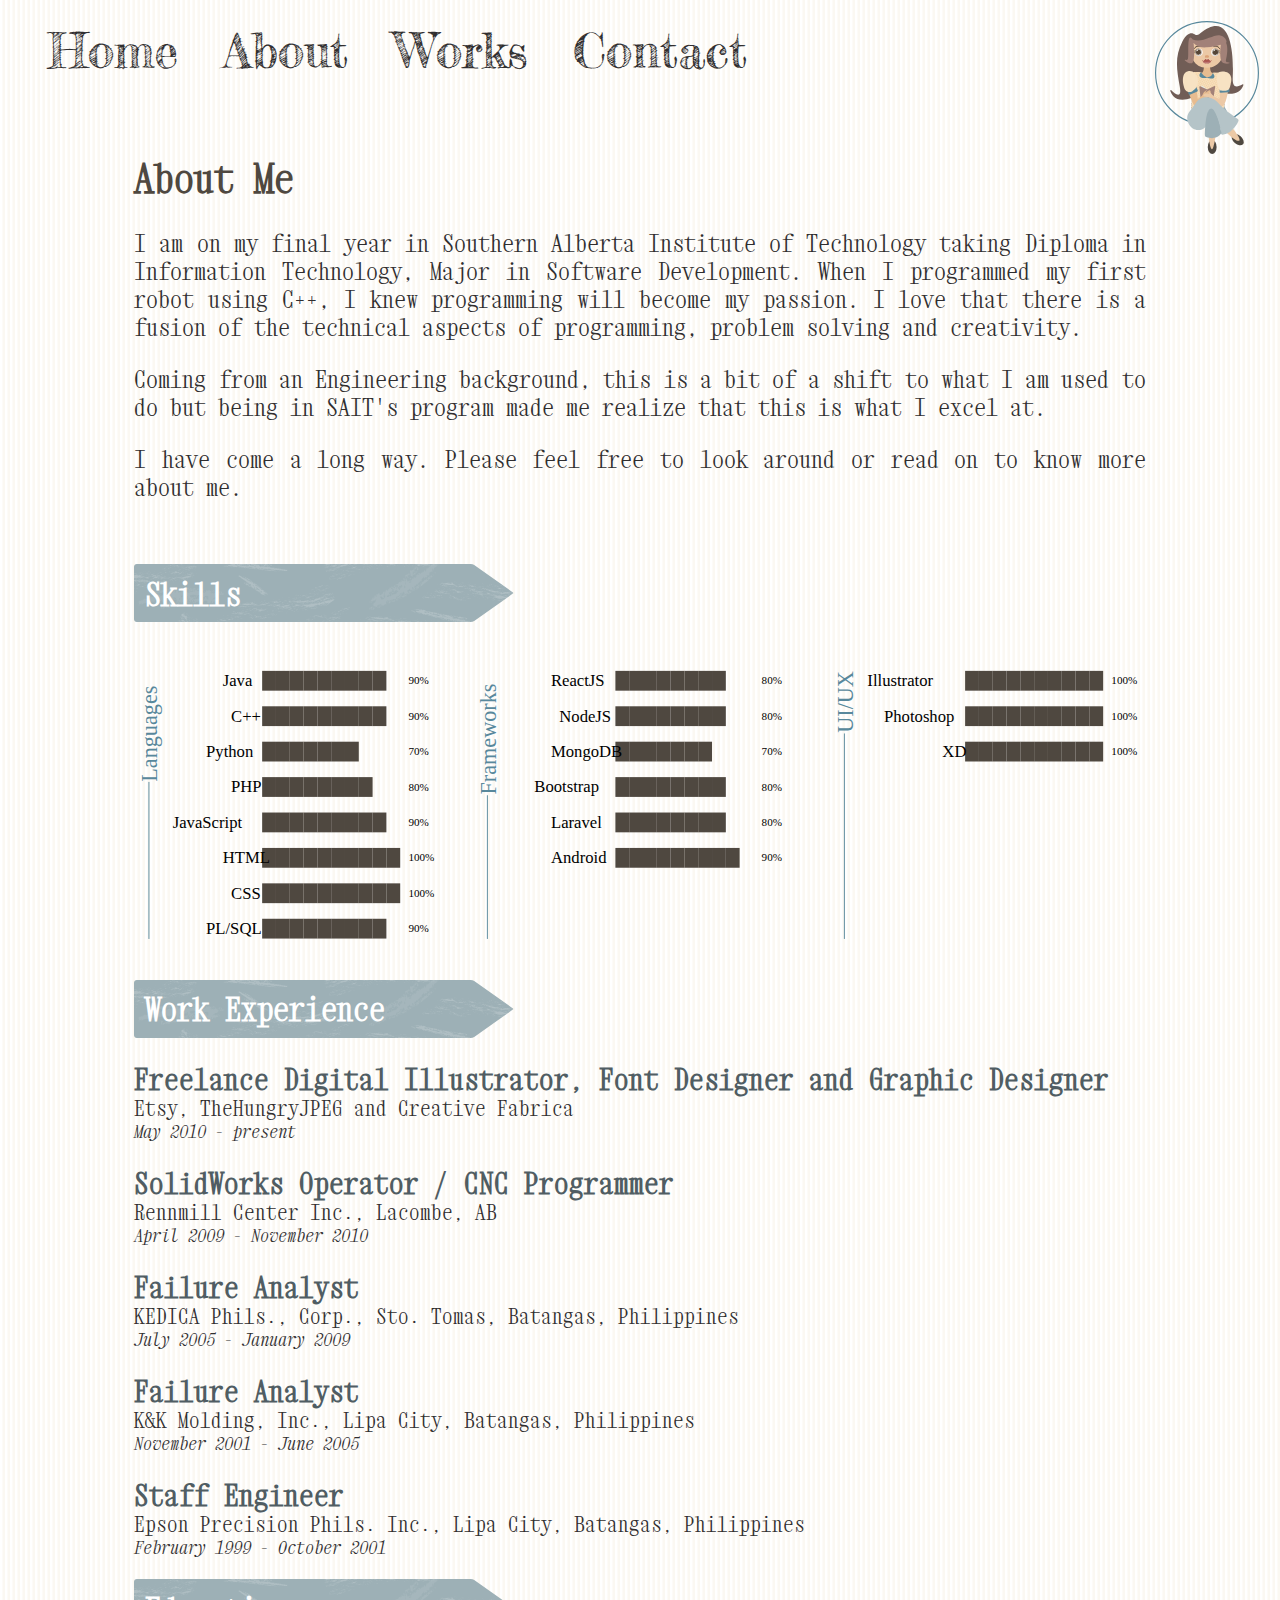
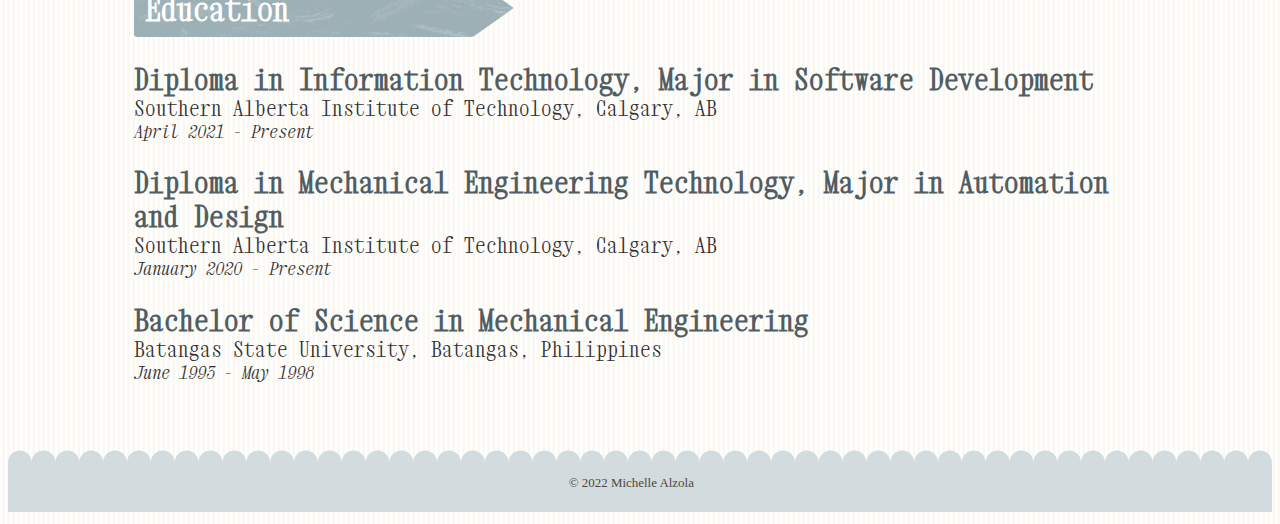
==== about.html @ a4203bce "Add files via upload" ====
<!DOCTYPE html>
<html lang="en">
<head>
    <meta charset="UTF-8">
    <meta http-equiv="X-UA-Compatible" content="IE=edge">
    <meta name="viewport" content="width=device-width, initial-scale=1.0">
    <link rel="stylesheet" href="./styles/indexstyles.css">
    <link rel="preconnect" href="https://fonts.googleapis.com">
    <link rel="preconnect" href="https://fonts.gstatic.com" crossorigin>
    <link href="https://fonts.googleapis.com/css2?family=Fredericka+the+Great&family=Xanh+Mono&display=swap" rel="stylesheet">
    <title>Michelle Alzola Portfolio</title>
</head>
<body>
    <header>
        <ul>
            <li><a href="./index.html">Home</a></li>
            <li><a href="./about.html">About</a></li>
            <li><a href="./portfolio.html">Works</a></li>
            <li><a href="./contact.html">Contact</a></li>
        </ul>        
        <img id="girl" src="./images/Girl.svg" alt="" width="104.8239">  
    </header>
    <div class="container">
        <div class="intro">
            <img id="me" src="./images/ProfilePhoto.jpg" alt="">
            <h1>About Me</h1>
            <p>I am on my final year in Southern Alberta Institute of Technology taking Diploma in Information Technology, Major in Software Development. When I programmed my first robot using C++, I knew programming will become my passion. I love that there is a fusion of the technical aspects of programming, problem solving and creativity.</p>
            <p>Coming from an Engineering background, this is a bit of a shift to what I am used to do but being in SAIT's program made me realize that this is what I excel at.</p>
            <p>I have come a long way. Please feel free to look around or read on to know more about me.</p>
            <p></p>
        </div>
        <div class="skills">
            <h1>Skills</h1>
            <img id="skills-table" src="./images/SkillsTable.svg" alt="">
        </div>

        <div class="experience">
            <h1>Work Experience</h1>
                <div class="work">                
                    <h2>Freelance Digital Illustrator, Font Designer and Graphic Designer</h2>
                    <h3><a target="_blank"  href="https://www.etsy.com/ca/shop/ElleCreatesArt">Etsy</a>, <a target="_blank"  href="https://thehungryjpeg.com/store/happy-tarsier">TheHungryJPEG</a> and <a target="_blank"  href="https://www.creativefabrica.com/designer/michelle-alzola/">Creative Fabrica</a></h3>
                    <h4>May 2010 - present</h4>
                </div>                
                <div class="work">                
                    <h2>SolidWorks Operator / CNC Programmer</h2>
                    <h3>Rennmill Center Inc., Lacombe, AB</h3>
                    <h4>April 2009 - November 2010</h4>
                </div>
                <div class="work">                
                    <h2>Failure Analyst</h2>
                    <h3>KEDICA Phils., Corp., Sto. Tomas, Batangas, Philippines</h3>
                    <h4>July 2005 - January 2009</h4>
                </div>
                <div class="work">                
                    <h2>Failure Analyst</h2>
                    <h3>K&K Molding, Inc., Lipa City, Batangas, Philippines</h3>
                    <h4>November 2001 - June 2005</h4>
                </div>
                <div class="work">                
                    <h2>Staff Engineer</h2>
                    <h3>Epson Precision Phils. Inc., Lipa City, Batangas, Philippines</h3>
                    <h4>February 1999 - October 2001</h4>
                </div>
            

        </div>
        <div class="education">
            <h1>Education</h1>
            <div class="work">                
                <h2>Diploma in Information Technology, Major in Software Development</h2>
                <h3>Southern Alberta Institute of Technology, Calgary, AB</h3>
                <h4>April 2021 - Present</h4>
            </div>
            <div class="work">                
                <h2>Diploma in Mechanical Engineering Technology, Major in Automation and Design</h2>
                <h3>Southern Alberta Institute of Technology, Calgary, AB</h3>
                <h4>January 2020 - Present</h4>
            </div>
            <div class="work">                
                <h2>Bachelor of Science in Mechanical Engineering</h2>
                <h3>Batangas State University, Batangas, Philippines</h3>
                <h4>June 1993 - May 1998</h4>
            </div>
        </div>

        <div id="footer">
            <img id="footer1" src="./images/Footer.svg" alt="">
        </div>
        
        

    </div>
    
    
</body>

</html>
---- styles/indexstyles.css ----
body
{    
    background-image: url("../images/Pattern04.png");
    background-repeat: repeat;
    color: rgb(48, 46, 47);
    font-family: 'Xanh Mono', monospace;
    text-align: justify;
    
}

header
{
    margin-bottom: 4%;
    display: inline;    
    
}

h1
{
    font-family: 'Fredericka the Great', cursive;    
}


.container
{
    padding: 0; 
    border-radius: 25px;    
    position: relative; 
       
}

.container #computer
{
    width: 100%;     
    position: absolute;   
    
}
.container #clock
{
    width: 100%;     
    position: absolute;      
    
}

.container #plant01
{
    width: 100%;     
    position: absolute;  
    z-index: -2;
}

.container #plant02
{
    width: 100%;     
    position: absolute;   
    z-index: -3;
    
}

.container #window
{
    width: 100%;     
    position: absolute;   
    z-index: -4;
    
}

.container #monitor
{
    width: 100%;     
    position: absolute;   
    z-index: 1;
    
}
.container #coffee
{
    width: 100%;     
    position: absolute;   
    z-index: 3;
    
}

header img
{
    float: right;
    margin-right: 1%;
    margin-top: 1%;
}

header h1
{
    display: inline-block;
}

ul
{
    font-family: 'Fredericka the Great', cursive;
    color: rgb(48, 46, 47);
    font-size: 300%;
    display: inline-block; 
    list-style-type: none;
    margin-top: 1%;
    width: 75%;
}

li
{
    display: inline;
    padding-right: 3%;
    
}

a
{
    text-decoration: none;
    color: rgb(48, 46, 47);
}

a:hover
{
    color: rgb(88, 136, 156);
}

a:active
{
    color: rgb(201, 56, 103);
}

.intro
{
    width: 80%;
    margin-left: auto;
    margin-right: auto; 
    font-family: 'Xanh Mono', monospace;    
}
.intro h1
{
   font-size: 250%;
   color: rgb(79, 72, 64)  ;  
   font-family: 'Xanh Mono', monospace;
   
}

.intro img
{
    width: 25%;
    float: left;
    margin-right: 3%;
    border-radius: 15px;
    /* box-shadow: 1px 1px 2px rgb(136, 120, 105); */
    
}

.intro p
{
     font-family: 'Xanh Mono', monospace;
     font-size: 150%;
    
}

.skills
{   
    width: 80%;
    margin-top: 5%;
    margin-left: auto;
    margin-right: auto; 
    text-align: left;
    
    
}

.skills h1
{
    font-size: 2rem;
    color: white  ;
    /* background-color: rgb(88, 136, 156)   ;   */
    font-family: 'Xanh Mono', monospace;
    padding: 1%;
    background-image: url("../images/Menu.svg");
    background-repeat: no-repeat;
    
}

.skills img
{
    margin-top: 0;
    padding-top: 0;
    border-radius: 15px;
    /* box-shadow: 1px 1px 2px rgb(136, 120, 105); */
    margin-bottom: 0;
}

.experience
{   
    width: 80%;
    margin-top: 0%;
    margin-left: auto;
    margin-right: auto; 
    text-align: left;
    
}

.experience h1
{
    font-size: 2rem;
    color: white  ;
    /* background-color: rgb(88, 136, 156)   ;   */
    font-family: 'Xanh Mono', monospace;
    padding: 1%; 
    background-image: url("../images/Menu.svg");
    background-repeat: no-repeat;  
    
}

.work
{
    margin-top: 2%;
}

.work h2
{
    font-size: 180%;
    margin-bottom: 0;
    padding-bottom: 0;    
    /* font-family: 'Fredericka the Great', cursive; */
    color: rgb(80, 93, 99); 
    font-weight: 600;   
}

.work h3
{
    font-size: 130%;
    margin-bottom: 0;
    margin-top: 0;
    padding-bottom: 0;
    font-weight: 200;
}
.work h4
{
    font-size: 110%;
    margin-bottom: 0;
    margin-top: 0;
    padding-top: 0;
    font-style: italic;
    font-weight: 100;
}

.education
{
    width: 80%;
    margin-top: 0%;
    margin-left: auto;
    margin-right: auto; 
    text-align: left;
}

.education h1
{
    font-size: 2rem;
    color: white  ;
    /* background-color: rgb(88, 136, 156)   ;   */
    font-family: 'Xanh Mono', monospace;
    padding: 1%; 
    background-image: url("../images/Menu.svg");
    background-repeat: no-repeat; 
}



#footer img
{
    margin: 0;
    margin-top: 5%;
    padding: 0;
    width: 100%;
}

.works
{
    width: 80%;
    margin-top: 0%;
    margin-left: auto;
    margin-right: auto; 
    text-align: left;
}

.works h1
{
    font-size: 2rem;
    color: white  ;    
    font-family: 'Xanh Mono', monospace;
    padding: 1%; 
    background-image: url("../images/Menu.svg");
    background-repeat: no-repeat; 
}

figure 
{
    text-align: center;    
    width: 25%;
    display: inline-block;
    
}
figure img
{
    display: inline;
    width: 100%;
}

figure figcaption
{
    font-size: 150%;
}
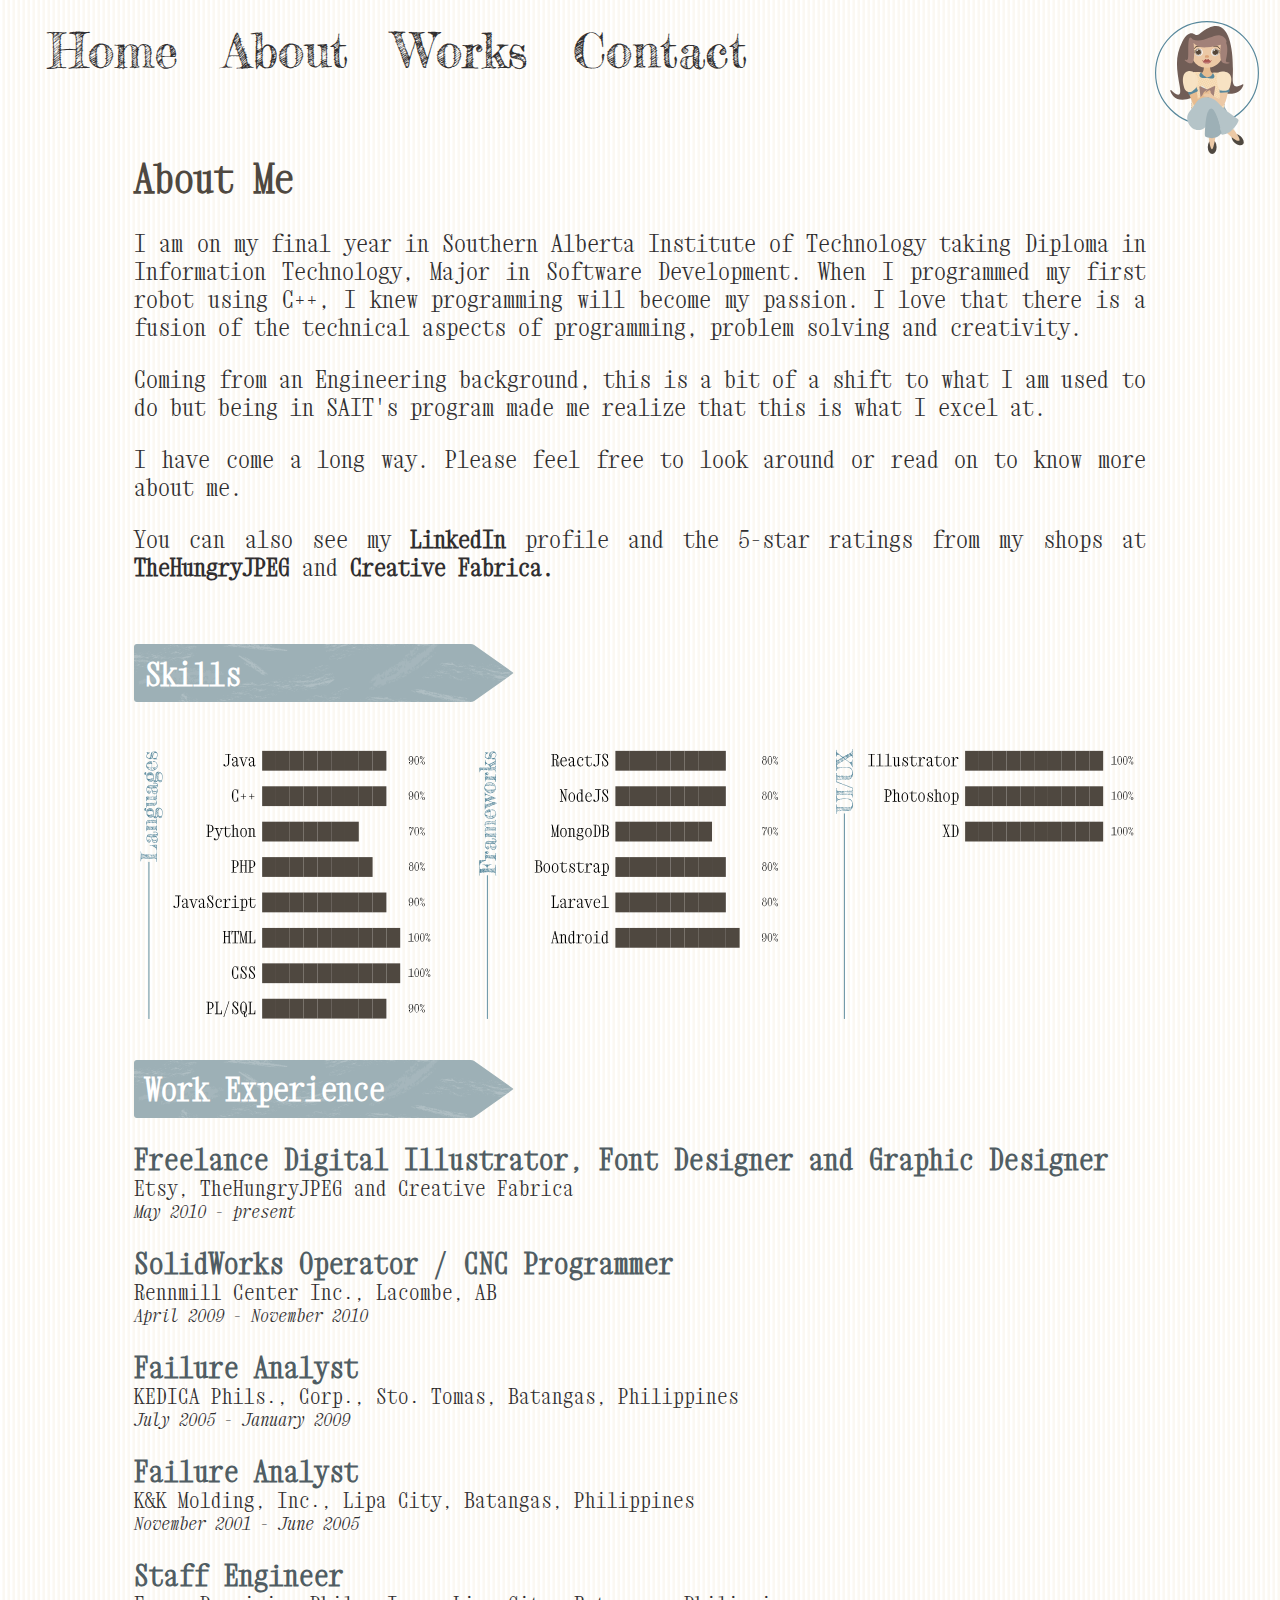
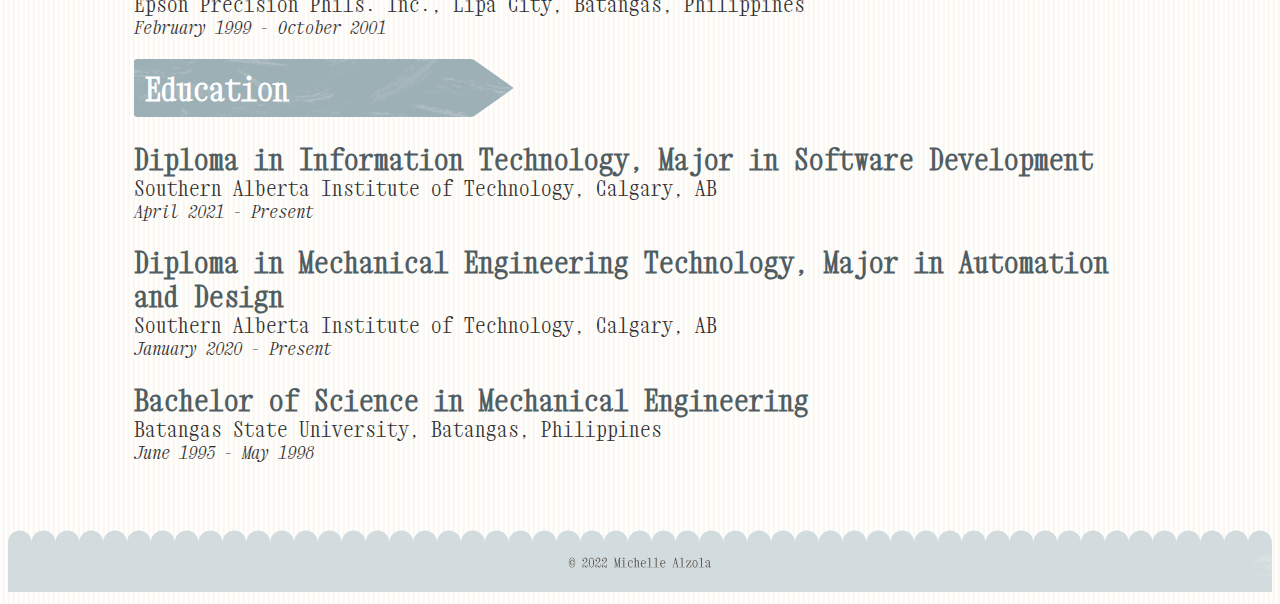
==== commit 863dac65: "linkedIn links" ====
--- a/about.html
+++ b/about.html
@@ -27,7 +27,7 @@
             <p>I am on my final year in Southern Alberta Institute of Technology taking Diploma in Information Technology, Major in Software Development. When I programmed my first robot using C++, I knew programming will become my passion. I love that there is a fusion of the technical aspects of programming, problem solving and creativity.</p>
             <p>Coming from an Engineering background, this is a bit of a shift to what I am used to do but being in SAIT's program made me realize that this is what I excel at.</p>
             <p>I have come a long way. Please feel free to look around or read on to know more about me.</p>
-            <p></p>
+            <p>You can also see my <a target="_blank" href="https://ca.linkedin.com/in/michelle-alzola"><strong>LinkedIn</strong></a> profile and the 5-star ratings from my shops at <a target="_blank" href="https://thehungryjpeg.com/store/happy-tarsier"><strong>TheHungryJPEG</strong></a> and <a target="_blank" href="https://www.creativefabrica.com/designer/michelle-alzola/"><strong>Creative Fabrica.</strong></a></p>
         </div>
         <div class="skills">
             <h1>Skills</h1>
